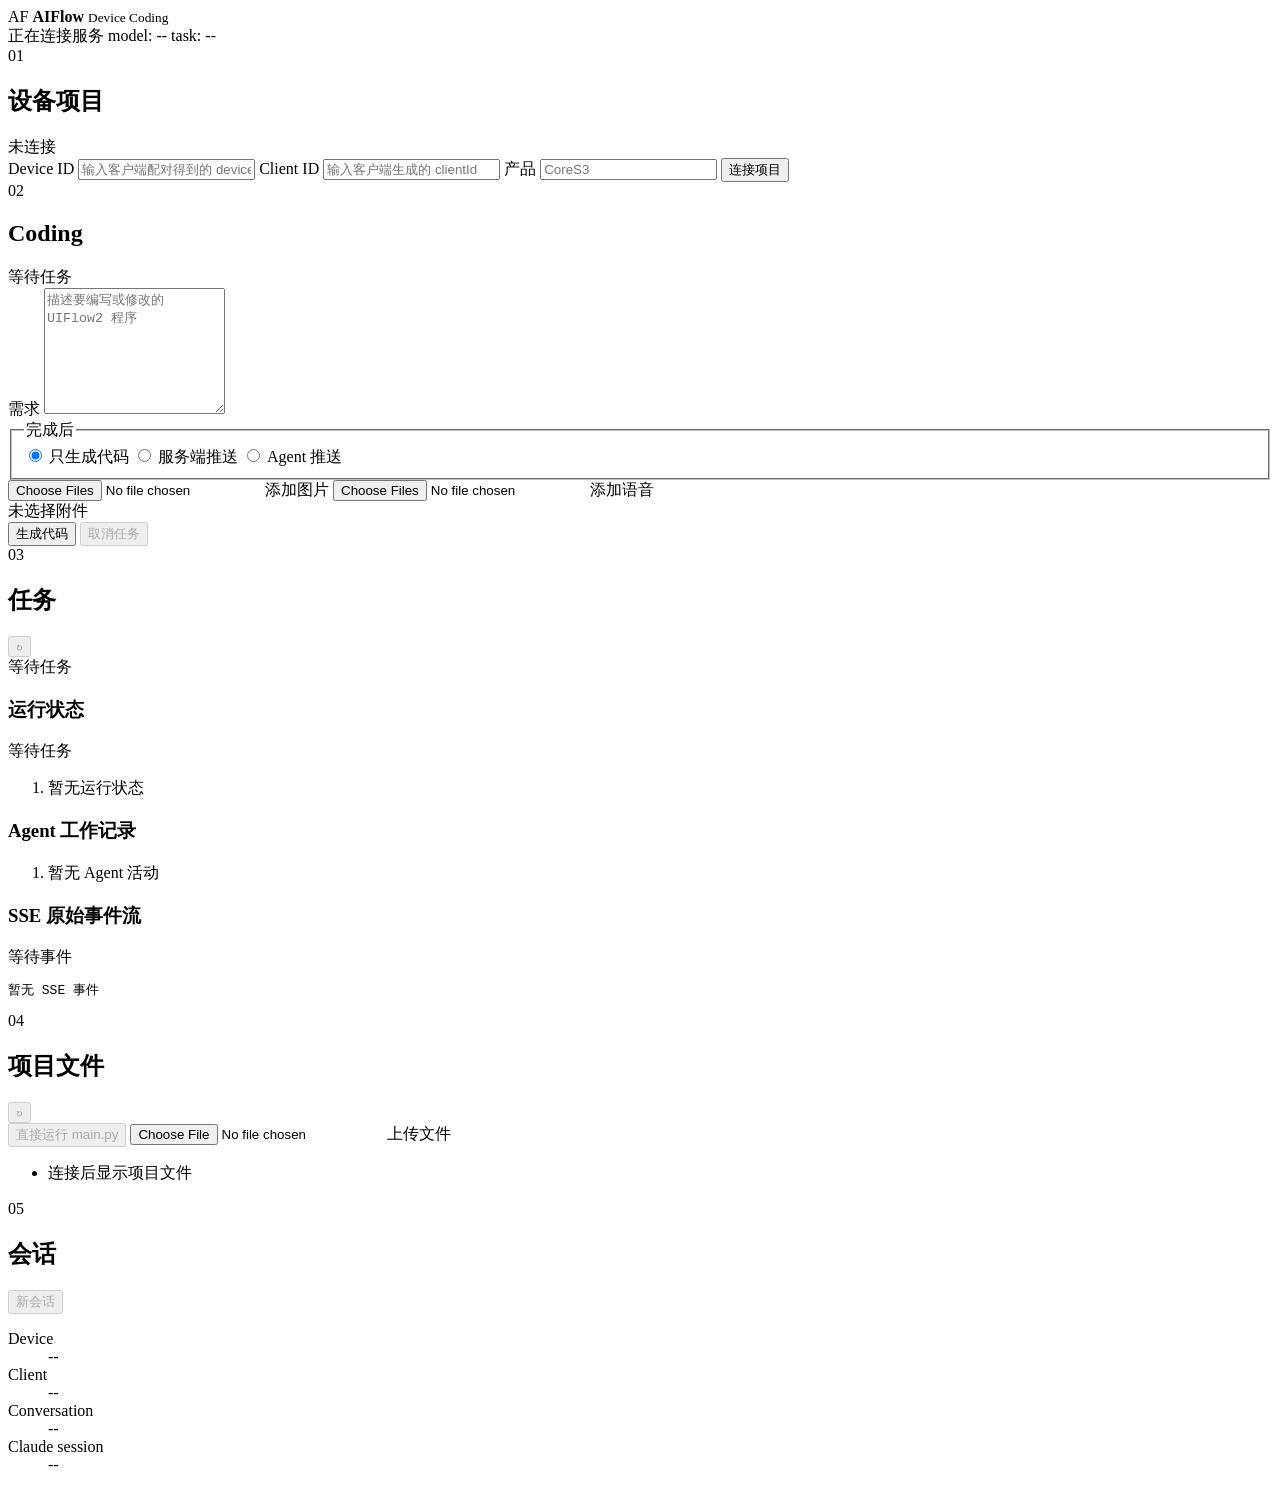
==== web/index.html @ 8f4beb30 "Implement AIFlow V3 web agent service" ====
<!doctype html>
<html lang="zh-CN">
<head>
  <meta charset="utf-8">
  <meta name="viewport" content="width=device-width, initial-scale=1">
  <meta name="color-scheme" content="light">
  <title>AIFlow Device Coding</title>
  <link rel="stylesheet" href="/client-assets/app.css?v=20260731-stream-perf">
  <script src="/client-assets/assistant-stream.js?v=20260731-stream-perf" defer></script>
  <script src="/client-assets/app.js?v=20260731-stream-perf" defer></script>
</head>
<body>
  <header class="app-header">
    <div class="brand" aria-label="AIFlow Device Coding">
      <span class="brand-mark" aria-hidden="true">AF</span>
      <span>
        <strong>AIFlow</strong>
        <small>Device Coding</small>
      </span>
    </div>
    <div class="service-strip" aria-live="polite">
      <span class="status-dot" id="health-dot"></span>
      <span id="health-label">正在连接服务</span>
      <span class="strip-divider"></span>
      <span id="model-label">model: --</span>
      <span class="strip-divider"></span>
      <span id="capacity-label">task: --</span>
    </div>
  </header>

  <main>
    <section class="connect-band" aria-labelledby="connect-title">
      <div class="section-heading">
        <div>
          <span class="step-label">01</span>
          <h1 id="connect-title">设备项目</h1>
        </div>
        <span class="connection-state" id="connection-state">未连接</span>
      </div>

      <form id="device-form" class="connect-form">
        <label class="field field-grow">
          <span>Device ID</span>
          <input id="device-id" name="deviceId" autocomplete="off" required maxlength="256" placeholder="输入客户端配对得到的 deviceId">
        </label>
        <label class="field field-grow">
          <span>Client ID</span>
          <input id="client-id" name="clientId" autocomplete="off" required maxlength="256" placeholder="输入客户端生成的 clientId">
        </label>
        <label class="field product-field">
          <span>产品</span>
          <input id="product" name="product" autocomplete="off" maxlength="200" placeholder="CoreS3">
        </label>
        <button class="button primary connect-button" id="connect-button" type="submit">连接项目</button>
      </form>
      <div class="inline-error" id="connect-error" role="alert" hidden></div>
    </section>

    <div class="workspace" id="workspace" aria-disabled="true">
      <div class="primary-column">
        <section class="work-section" aria-labelledby="coding-title">
          <div class="section-heading compact">
            <div>
              <span class="step-label">02</span>
              <h2 id="coding-title">Coding</h2>
            </div>
            <span class="task-state" id="task-state">等待任务</span>
          </div>

          <form id="coding-form">
            <label class="field prompt-field">
              <span>需求</span>
              <textarea id="prompt" name="prompt" maxlength="30000" rows="8" placeholder="描述要编写或修改的 UIFlow2 程序"></textarea>
            </label>

            <div class="mode-row">
              <fieldset class="segmented" id="deploy-modes">
                <legend>完成后</legend>
                <label>
                  <input type="radio" name="deployMode" value="none" checked>
                  <span>只生成代码</span>
                </label>
                <label>
                  <input type="radio" name="deployMode" value="server">
                  <span>服务端推送</span>
                </label>
                <label>
                  <input type="radio" name="deployMode" value="agent">
                  <span>Agent 推送</span>
                </label>
              </fieldset>
            </div>

            <div class="attachment-row">
              <label class="file-picker">
                <input id="image-input" type="file" accept="image/png,image/jpeg,image/bmp,image/gif,image/webp" multiple>
                <span>添加图片</span>
              </label>
              <label class="file-picker">
                <input id="audio-input" type="file" accept="audio/wav,audio/x-wav,audio/mpeg,audio/mp4,audio/ogg,audio/amr" multiple>
                <span>添加语音</span>
              </label>
              <div class="attachment-summary" id="attachment-summary">未选择附件</div>
            </div>

            <div class="action-row">
              <button class="button primary" id="submit-button" type="submit">生成代码</button>
              <button class="button danger" id="cancel-button" type="button" disabled>取消任务</button>
              <span class="inline-error" id="coding-error" role="alert" hidden></span>
            </div>
          </form>
        </section>

        <section class="work-section task-section" aria-labelledby="task-title">
          <div class="section-heading compact">
            <div>
              <span class="step-label">03</span>
              <h2 id="task-title">任务</h2>
            </div>
            <button class="icon-button" id="refresh-task" type="button" title="刷新任务" aria-label="刷新任务" disabled>&#8635;</button>
          </div>

          <div class="task-meta">
            <span id="task-stage">等待任务</span>
            <span id="queue-position"></span>
          </div>
          <div class="activity-grid">
            <div class="activity-panel runtime-panel" aria-labelledby="runtime-title">
              <div class="activity-heading">
                <h3 id="runtime-title">运行状态</h3>
                <span class="activity-summary" id="runtime-summary">等待任务</span>
              </div>
              <ol class="event-log runtime-log" id="runtime-log" aria-live="polite">
                <li class="empty-row">暂无运行状态</li>
              </ol>
            </div>

            <div class="activity-panel agent-panel" aria-labelledby="agent-title">
              <div class="activity-heading">
                <h3 id="agent-title">Agent 工作记录</h3>
              </div>
              <ol class="event-log agent-log" id="agent-log" aria-live="polite">
                <li class="empty-row">暂无 Agent 活动</li>
              </ol>
            </div>

            <div class="activity-panel raw-stream-panel" aria-labelledby="raw-stream-title">
              <div class="activity-heading">
                <h3 id="raw-stream-title">SSE 原始事件流</h3>
                <span class="activity-summary" id="raw-summary">等待事件</span>
              </div>
              <pre class="raw-stream" id="raw-stream" aria-live="off">暂无 SSE 事件</pre>
            </div>
          </div>
        </section>
      </div>

      <aside class="project-column" aria-labelledby="files-title">
        <section class="project-section">
          <div class="section-heading compact">
            <div>
              <span class="step-label">04</span>
              <h2 id="files-title">项目文件</h2>
            </div>
            <button class="icon-button" id="refresh-project" type="button" title="刷新项目" aria-label="刷新项目" disabled>&#8635;</button>
          </div>

          <div class="project-actions">
            <button class="button secondary" id="rerun-button" type="button" disabled>直接运行 main.py</button>
            <label class="file-picker compact-picker">
              <input id="project-file-input" type="file">
              <span>上传文件</span>
            </label>
          </div>
          <ul class="file-list" id="file-list">
            <li class="empty-row">连接后显示项目文件</li>
          </ul>
        </section>

        <section class="project-section session-section" aria-labelledby="session-title">
          <div class="section-heading compact">
            <div>
              <span class="step-label">05</span>
              <h2 id="session-title">会话</h2>
            </div>
            <button class="button text-button" id="reset-button" type="button" disabled>新会话</button>
          </div>
          <dl class="session-meta">
            <div><dt>Device</dt><dd id="active-device">--</dd></div>
            <div><dt>Client</dt><dd id="active-client">--</dd></div>
            <div><dt>Conversation</dt><dd id="conversation-id">--</dd></div>
            <div><dt>Claude session</dt><dd id="claude-session">--</dd></div>
          </dl>
        </section>
      </aside>
    </div>
  </main>

  <div class="toast" id="toast" role="status" aria-live="polite" hidden></div>
</body>
</html>
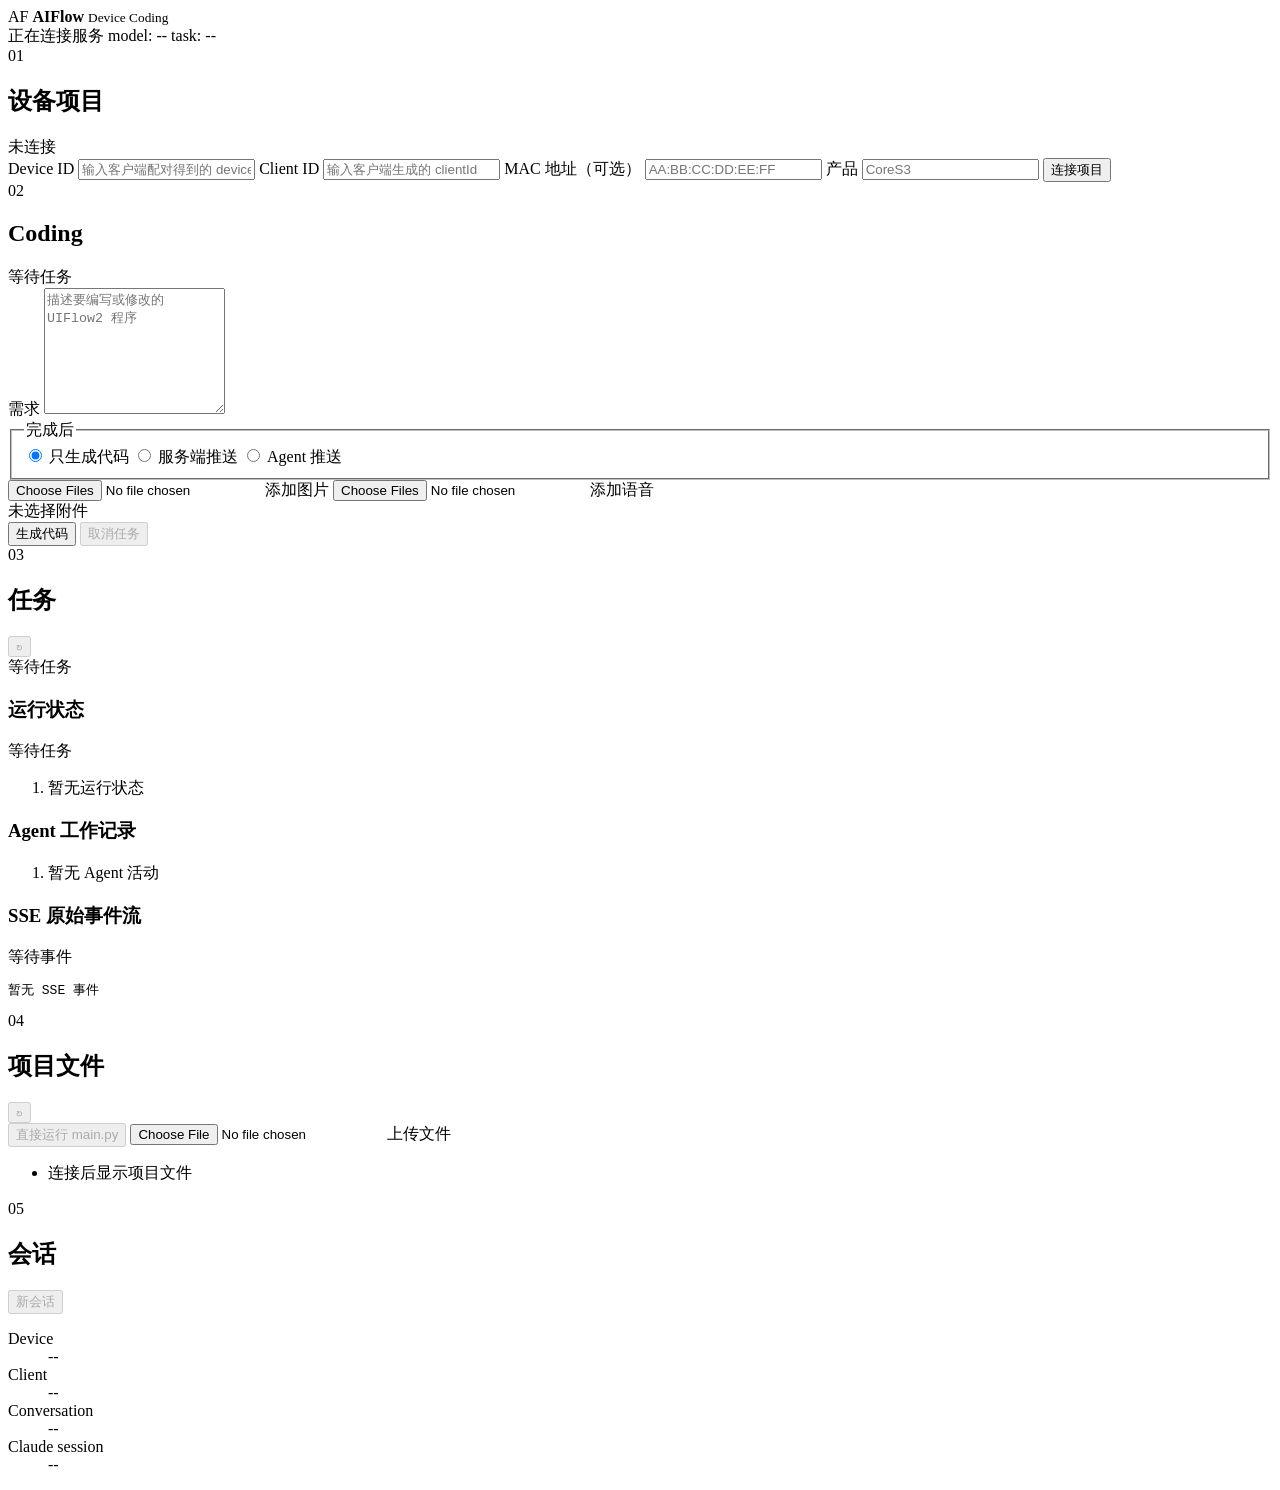
==== commit 26c37aa2: "Add optional MAC identity to telemetry logs" ====
--- a/web/index.html
+++ b/web/index.html
@@ -48,6 +48,10 @@
           <input id="client-id" name="clientId" autocomplete="off" required maxlength="256" placeholder="输入客户端生成的 clientId">
         </label>
         <label class="field product-field">
+          <span>MAC 地址（可选）</span>
+          <input id="mac-address" name="macAddress" autocomplete="off" maxlength="64" placeholder="AA:BB:CC:DD:EE:FF">
+        </label>
+        <label class="field product-field">
           <span>产品</span>
           <input id="product" name="product" autocomplete="off" maxlength="200" placeholder="CoreS3">
         </label>
